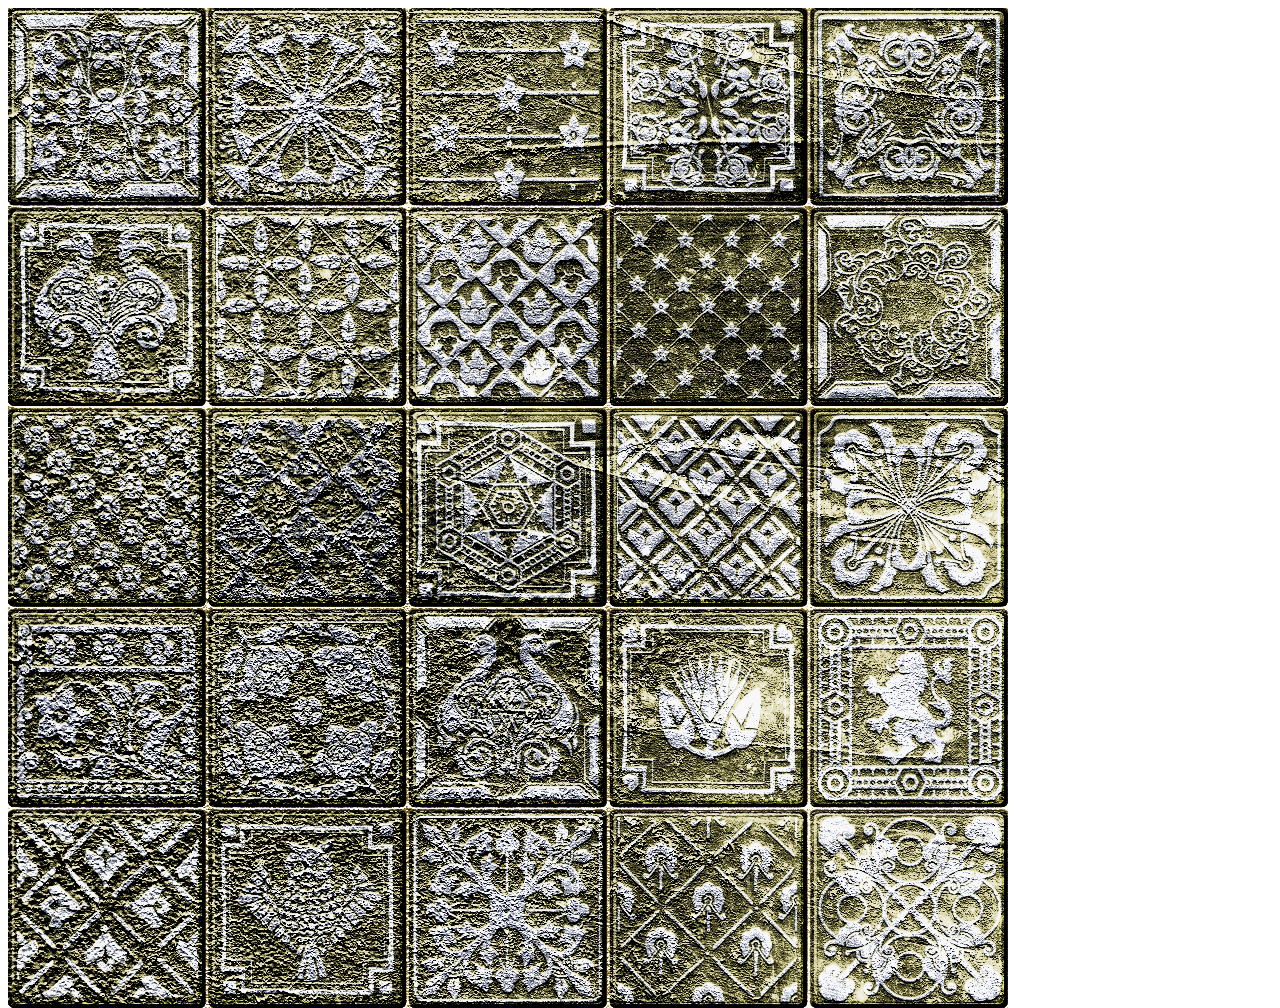
==== colorize/index.html @ 257ef772 "colorize assets added" ====
<html>
    <head>
        <title> Colorize PNG with CSS</title>
        <style>
            img {
                position: absolute;
                width:1000px;
                height:1000px;
            }

            .texture {
                display: block;
                z-index:0;
            }

            .MASK {
                display: block; 
                opacity: 1; 
                mix-blend-mode: hard-light; 
                z-index: 3
            }

            .CLASS2 {
                z-index:2;
                background: #000000;
                opacity: 1; 
                mix-blend-mode: overlay;  
            }

            .CLASS3 {
                z-index:3;
                background: #ffffff;
                opacity: 1; 
                mix-blend-mode: overlay;
            }

            .CLASS4 {
                z-index:4;
                background: #696942;
                opacity: 1; 
                mix-blend-mode: overlay;
            }

            .HL {
                display: block; 
                opacity: 1; 
                mix-blend-mode: hard-light;                     
                z-index: 1;
            }

            ._3D { 
                display: block; 
                opacity: 1; 
                mix-blend-mode: hard-light; 
                z-index: 1;
            }

            .aging {
                display: block; 
                opacity: 1; 
                mix-blend-mode: hard-light; 
                z-index: 4;
            }

        </style>
    </head>
    <body>
        <img  src="./assets/3C_ASD102312680_3D.jpg"            title="3D"    class="_3D">
        <img  src="./assets/3C_ASD102312680_CLASS2_2k_spr.png" title="CLASS2"      class="CLASS2">
        <img  src="./assets/3C_ASD102312680_CLASS3_2k_spr.png" title="CLASS3"      class="CLASS3">
        <img  src="./assets/3C_ASD102312680_CLASS4_2k_spr.png" title="CLASS4"      class="CLASS4">
        <img  src="./assets/3C_ASD102312680_HL.jpg"            title="HL"          class="HL">
        <img  src="./assets/texture_2k.jpg"                    title="texture"     class="texture">
        <img  src="./assets/3C_ASD102312680_MASK.png"          title="MASK"        class="MASK"> 
        
    </body>
</html>
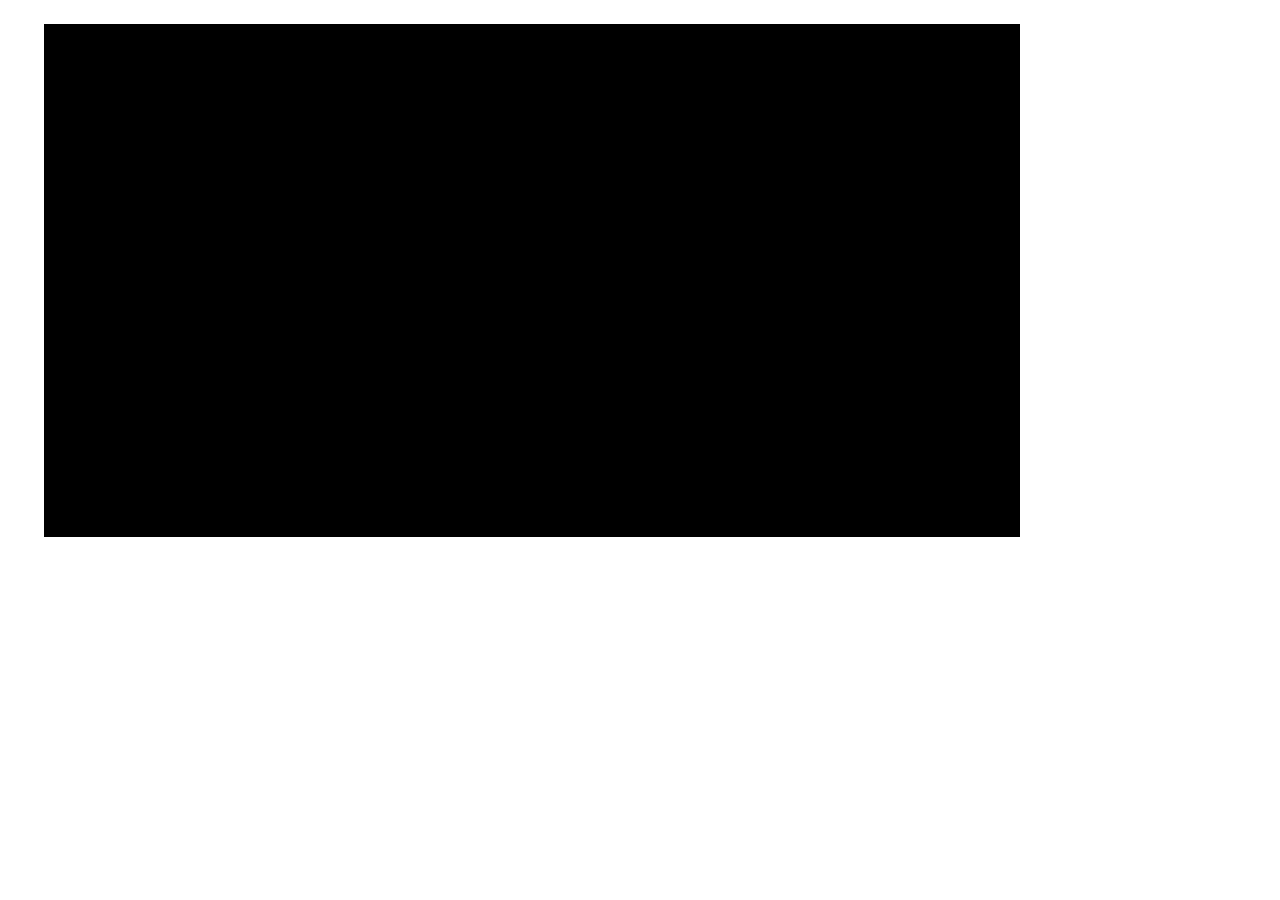
==== commit 0b8de59c: "fixed inside of index.html has the awesome working version" ====
--- a/colorize/index.html
+++ b/colorize/index.html
@@ -2,43 +2,81 @@
     <head>
         <title> Colorize PNG with CSS</title>
         <style>
-            img {
+            #room1image {
+                z-index: 5;
+                display: block;
                 position: absolute;
-                width:1000px;
-                height:1000px;
-            }
-
-            .texture {
-                display: block;
-                z-index:0;
+                width:975.942px; 
+                height:512.861px;
+                margin-left: 35.805px; 
+                margin-top: 16.1526px; 
+                background-image: url("/assets/Room1.png"); 
+                background-size: 975.942px 512.861px;
             }
 
             .MASK {
-                display: block; 
+                z-index: 3;
+
+                display: block;
+
                 opacity: 1; 
-                mix-blend-mode: hard-light; 
-                z-index: 3
+                mix-blend-mode: hard-light;
+
+                background-repeat: repeat; 
+                position: absolute; 
+                margin-left: 35.805px; 
+                margin-top: 16.1526px; 
+                width: 975.942px; 
+                height: 512.861px;
+                background-image: url("/assets/3C_ASD102312680_CLASS4_2k_spr.png"); 
+                background-size: 89px 89px;
             }
 
             .CLASS2 {
                 z-index:2;
                 background: #000000;
                 opacity: 1; 
-                mix-blend-mode: overlay;  
+                mix-blend-mode: overlay;
+                background-repeat: repeat; 
+                position: absolute; 
+                margin-left: 35.805px; 
+                margin-top: 16.1526px; 
+                width: 975.942px; 
+                height: 512.861px;
+                background-image: url("/assets/3C_ASD102312680_CLASS2_2k_spr.png"); 
+                background-size: 89px 89px; 
             }
 
             .CLASS3 {
                 z-index:3;
                 background: #ffffff;
+                
                 opacity: 1; 
                 mix-blend-mode: overlay;
+                background-repeat: repeat; 
+                position: absolute; 
+                margin-left: 35.805px; 
+                margin-top: 16.1526px; 
+                width: 975.942px; 
+                height: 512.861px;
+                background-image: url("/assets/3C_ASD102312680_CLASS3_2k_spr.png"); 
+                background-size: 89px 89px;
             }
 
             .CLASS4 {
                 z-index:4;
                 background: #696942;
+                
                 opacity: 1; 
                 mix-blend-mode: overlay;
+                background-repeat: repeat; 
+                position: absolute; 
+                margin-left: 35.805px; 
+                margin-top: 16.1526px; 
+                width: 975.942px; 
+                height: 512.861px;
+                background-image: url("/assets/3C_ASD102312680_CLASS4_2k_spr.png"); 
+                background-size: 89px 89px;
             }
 
             .HL {
@@ -48,12 +86,6 @@
                 z-index: 1;
             }
 
-            ._3D { 
-                display: block; 
-                opacity: 1; 
-                mix-blend-mode: hard-light; 
-                z-index: 1;
-            }
 
             .aging {
                 display: block; 
@@ -62,16 +94,40 @@
                 z-index: 4;
             }
 
+            .threeD {
+                display: block; 
+                opacity: 1; 
+                mix-blend-mode: hard-light; 
+                background-repeat: repeat; 
+                position: absolute; 
+                z-index: 1; 
+                margin-left: 35.805px; 
+                margin-top: 16.1526px; 
+                width: 975.942px; 
+                height: 512.861px;
+                background-image: url("/assets/3C_ASD102312680_3D.jpg"); 
+                background-size: 89px 89px;
+            }
+
+
+            .texture {
+                background-image: url("/assets/texture_2k.jpg"); 
+                display: block;
+                z-index:0;
+            }
+
+
+
         </style>
     </head>
     <body>
-        <img  src="./assets/3C_ASD102312680_3D.jpg"            title="3D"    class="_3D">
-        <img  src="./assets/3C_ASD102312680_CLASS2_2k_spr.png" title="CLASS2"      class="CLASS2">
-        <img  src="./assets/3C_ASD102312680_CLASS3_2k_spr.png" title="CLASS3"      class="CLASS3">
-        <img  src="./assets/3C_ASD102312680_CLASS4_2k_spr.png" title="CLASS4"      class="CLASS4">
-        <img  src="./assets/3C_ASD102312680_HL.jpg"            title="HL"          class="HL">
-        <img  src="./assets/texture_2k.jpg"                    title="texture"     class="texture">
-        <img  src="./assets/3C_ASD102312680_MASK.png"          title="MASK"        class="MASK"> 
-        
+        <div class="CLASS2"></div>
+        <div class="CLASS3"></div>
+        <div class="CLASS4"></div>
+        <div class="HL"></div>
+        <div class="MASK"></div>
+        <div class="texture"></div>
+        <div class="threeD"></div>
+        <div id="room1image"></div>
     </body>
 </html>
